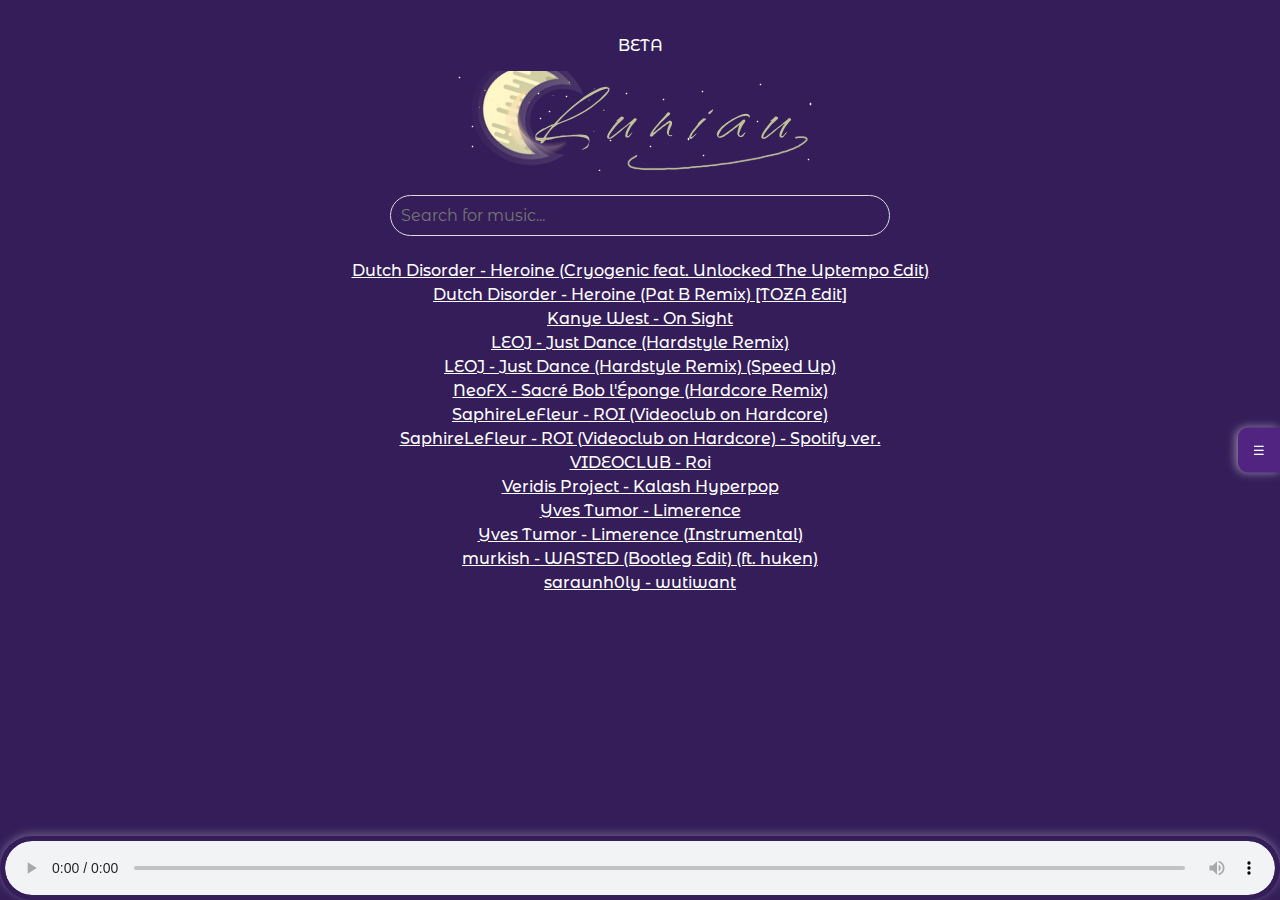
==== index.html @ e9dc4e3a "Update" ====
<!DOCTYPE html>
<html lang="fr">
<head>
    <link rel="icon" type="image/x-icon" href="favicon.ico">
    <link href="https://fonts.googleapis.com/css2?family=Montserrat+Alternates:ital,wght@0,100;0,200;0,300;0,400;0,500;0,600;0,700;0,800;0,900;1,100;1,200;1,300;1,400;1,500;1,600;1,700;1,800;1,900&display=swap" rel="stylesheet">
    <meta charset="UTF-8">
    <meta name="viewport" content="width=device-width, initial-scale=1.0">
    <title>Luniau BETA</title>
    <style>
        body {
            background-color: #341d59;
            color: #ffffff;
            font-family: "Montserrat Alternates", sans-serif;
            font-weight: 500;
            font-style: normal;
            text-align: center;
            margin: 0;
            padding: 0;
            display: flex;
            flex-direction: column;
            min-height: 100vh;
            position: relative;
        }
        .container {
            flex: 1;
            display: flex;
            flex-direction: column;
            align-items: center;
            margin: 20px;
            box-sizing: border-box;
        }
        img {
            margin-bottom: 20px;
        }
        ul {
            list-style-type: none;
            padding: 0;
            margin: 0;
        }
        li {
            margin: 5px 0;
        }
        a {
            cursor: pointer;
            text-decoration: underline;
            color: #ffffff;
        }
        a:hover {
            color: #dddddd;
        }
        .audio-container {
            position: fixed;
            bottom: 0;
            left: 0;
            width: 100%;
            background-color: #341d59;
            padding: 5px;
            box-shadow: 0 -2px 10px rgba(255, 255, 255, 0.3);
            box-sizing: border-box;
            border-radius: 50px;
        }
        audio {
            width: 100%;
            max-width: 100%;
            display: block;
            margin: 0 auto;
            border-radius: 50px;
        }
        input[type="text"] {
            padding: 10px;
            margin-bottom: 20px;
            border: 1px solid #ddd;
            border-radius: 50px;
            width: 100%;
            max-width: 500px;
            box-sizing: border-box;
            font-size: 16px;
            font-family: "Montserrat Alternates", sans-serif;
            background-color: #341d59;
            color: #ffffff;
        }
        .panel-right {
            position: fixed;
            top: 50%;
            right: 50px;
            transform: translateY(-50%);
            background-color: #502480;
            padding: 10px;
            border-radius: 20px 20px 20px 20px;
            box-shadow: -2px 0 10px rgba(255, 255, 255, 0.3);
            display: flex;
            flex-direction: column;
            align-items: center;
            transition: transform 0.3s ease, opacity 0.3s ease;
            opacity: 1;
            z-index: 5;
        }
        .panel-right.hidden {
            transform: translateY(-50%) translateX(100%);
            opacity: 0;
            pointer-events: none;
        }
        .panel-right button {
            background-color: #ffffff;
            color: #341d59;
            border: none;
            padding: 10px 20px;
            margin: 5px 0;
            border-radius: 20px;
            font-family: "Montserrat Alternates", sans-serif;
            cursor: pointer;
            transition: background-color 0.3s;
        }
        .panel-right button:hover {
            background-color: #dddddd;
        }
        .toggle-panel-btn {
            position: fixed;
            top: 50%;
            right: 0;
            transform: translateY(-50%);
            background-color: #502480;
            color: #ffffff;
            border: none;
            padding: 15px;
            border-radius: 10px 0 0 10px;
            box-shadow: -2px 0 10px rgba(255, 255, 255, 0.5);
            cursor: pointer;
            z-index: 10;
        }
        .toggle-panel-btn:hover {
            background-color: #341d59;
        }
        .modal {
            display: none;
            position: fixed;
            z-index: 100;
            left: 0;
            top: 0;
            width: 100%;
            height: 100%;
            overflow: auto;
            background-color: rgba(0, 0, 0, 0.6);
        }
        .modal-content {
            background-color: #000000;
            color: #ffffff;
            margin: 15% auto;
            padding: 20px;
            border: 1px solid #888;
            width: 80%;
            max-width: 600px;
            border-radius: 10px;
            text-align: left;
        }
        .modal-content img {
            max-width: 100%;
            height: auto;
            display: block;
            margin: 0 auto 10px;
        }
        .close {
            color: #aaa;
            float: right;
            font-size: 28px;
            font-weight: bold;
        }
        .close:hover,
        .close:focus {
            color: #ffffff;
            text-decoration: none;
            cursor: pointer;
        }
    </style>
</head>
<body>
    <div class="container">
        <p>BETA</p>
        <a href="https://github.com/LeBazarDeBryan/Luniau#readme"><img src="logo.png" alt="" /></a>
        <input type="text" id="search-box" placeholder="Search for music...">
        <ul id="file-list"></ul>
    </div>

    <div class="panel-right hidden">
        <button id="info-btn">Info</button>
        <button id="lyrics-btn">Lyrics</button>
        <button id="about-btn">About</button>
    </div>

    <button class="toggle-panel-btn">☰</button>

    <div class="audio-container">
        <audio id="audio-player" controls>
            <p>Your browser doesn't support audio player.</p>
        </audio>
    </div>

    <div id="modal" class="modal">
        <div class="modal-content">
            <span class="close">&times;</span>
            <img id="modal-cover" src="" alt="" style="display: none;">
            <h2 id="modal-title">Title</h2>
            <p id="modal-content">Content.</p>
        </div>
    </div>
<script>
    function loadMusicFiles() {
        fetch('music.json')
            .then(response => response.json())
            .then(files => {
                const fileList = document.getElementById('file-list');
                const audioPlayer = document.getElementById('audio-player');
                const searchBox = document.getElementById('search-box');
                const lyricsBtn = document.getElementById('lyrics-btn');
                const infoBtn = document.getElementById('info-btn');

                function renderFiles(filteredFiles) {
                    fileList.innerHTML = '';
                    filteredFiles.forEach(file => {
                        const listItem = document.createElement('li');
                        const link = document.createElement('a');
                        link.href = '#';
                        link.textContent = file.name;

                        const audio = new Audio(file.path);
                        audio.preload = 'auto';

                        link.addEventListener('click', (event) => {
                            event.preventDefault();
                            audioPlayer.src = file.path;
                            audioPlayer.play()
                                .catch(error => console.error('Error playing the audio file:', error));

                            lyricsBtn.dataset.lyrics = file.lyrics || 'No lyrics available.';
                            infoBtn.dataset.cover = file.cover || '';
                            infoBtn.dataset.date = file.date || 'Unknown';
                            infoBtn.dataset.additionalInfo = file.additionalInfo || 'No additional information available.';
                        });

                        listItem.appendChild(link);
                        fileList.appendChild(listItem);
                    });
                }

                function filterFiles() {
                    const query = searchBox.value.toLowerCase();
                    const filteredFiles = files.filter(file => file.name.toLowerCase().includes(query));
                    renderFiles(filteredFiles);
                }

                searchBox.addEventListener('input', filterFiles);

                renderFiles(files);
            })
            .catch(error => console.error('Error loading file list:', error));
    }

function fetchFileContent(filePath) {
    return fetch(filePath)
        .then(response => {
            if (!response.ok) {
                throw new Error('File not found');
            }
            return response.text();
        })
        .catch(() => 'Not found.');
}

    document.addEventListener('DOMContentLoaded', loadMusicFiles);

    const panel = document.querySelector('.panel-right');
    const toggleBtn = document.querySelector('.toggle-panel-btn');
    const modal = document.getElementById('modal');
    const closeModal = document.querySelector('.close');
    const modalTitle = document.getElementById('modal-title');
    const modalContent = document.getElementById('modal-content');
    const modalCover = document.getElementById('modal-cover');

    toggleBtn.addEventListener('click', () => {
        panel.classList.toggle('hidden');
    });

    function openModal(title, content, imageSrc = '') {
        modalTitle.textContent = title;
        modalContent.innerHTML = content.replace(/\n/g, '<br>');
        modalCover.src = imageSrc;
        modalCover.style.display = imageSrc ? 'block' : 'none';
        modal.style.display = 'block';
    }

    function closeModalHandler() {
        modal.style.display = 'none';
    }

    document.getElementById('info-btn').addEventListener('click', () => {
        const cover = document.getElementById('info-btn').dataset.cover;
        const datePath = document.getElementById('info-btn').dataset.date;
        const additionalInfoPath = document.getElementById('info-btn').dataset.additionalInfo;

        Promise.all([fetchFileContent(datePath), fetchFileContent(additionalInfoPath)])
            .then(([dateContent, additionalInfoContent]) => {
                openModal('Info', `Date: ${dateContent}<br /><br />Additional Information: ${additionalInfoContent}`, cover);
            });
    });

    document.getElementById('lyrics-btn').addEventListener('click', () => {
        const lyricsPath = document.getElementById('lyrics-btn').dataset.lyrics;
        fetchFileContent(lyricsPath)
            .then(lyricsContent => openModal('Lyrics', lyricsContent));
    });

    document.getElementById('about-btn').addEventListener('click', () => openModal('About Luniau', '2024-present<br /><br />Luniau is a streaming "platform" that stream high-quality audio (1411-1536 Kbit/s). Theres no ads, no trackers, no cookies. I try my best for privacy and quality. You can make a song request <a href="https://github.com/LeBazarDeBryan/Luniau/issues/new?assignees=&labels=&projects=&template=song-request.md&title=%5BREQUEST%5D+Author+-+Name">here</a>. It helps me to extend the library.<br /><br />Format<br />The date format is DD/MM/YYYY. The music format is <a href="https://en.wikipedia.org/wiki/WAV">WAV</a>.'));

    closeModal.addEventListener('click', closeModalHandler);
    window.addEventListener('click', (event) => {
        if (event.target === modal) {
            closeModalHandler();
        }
    });
</script>
</body>
</html>
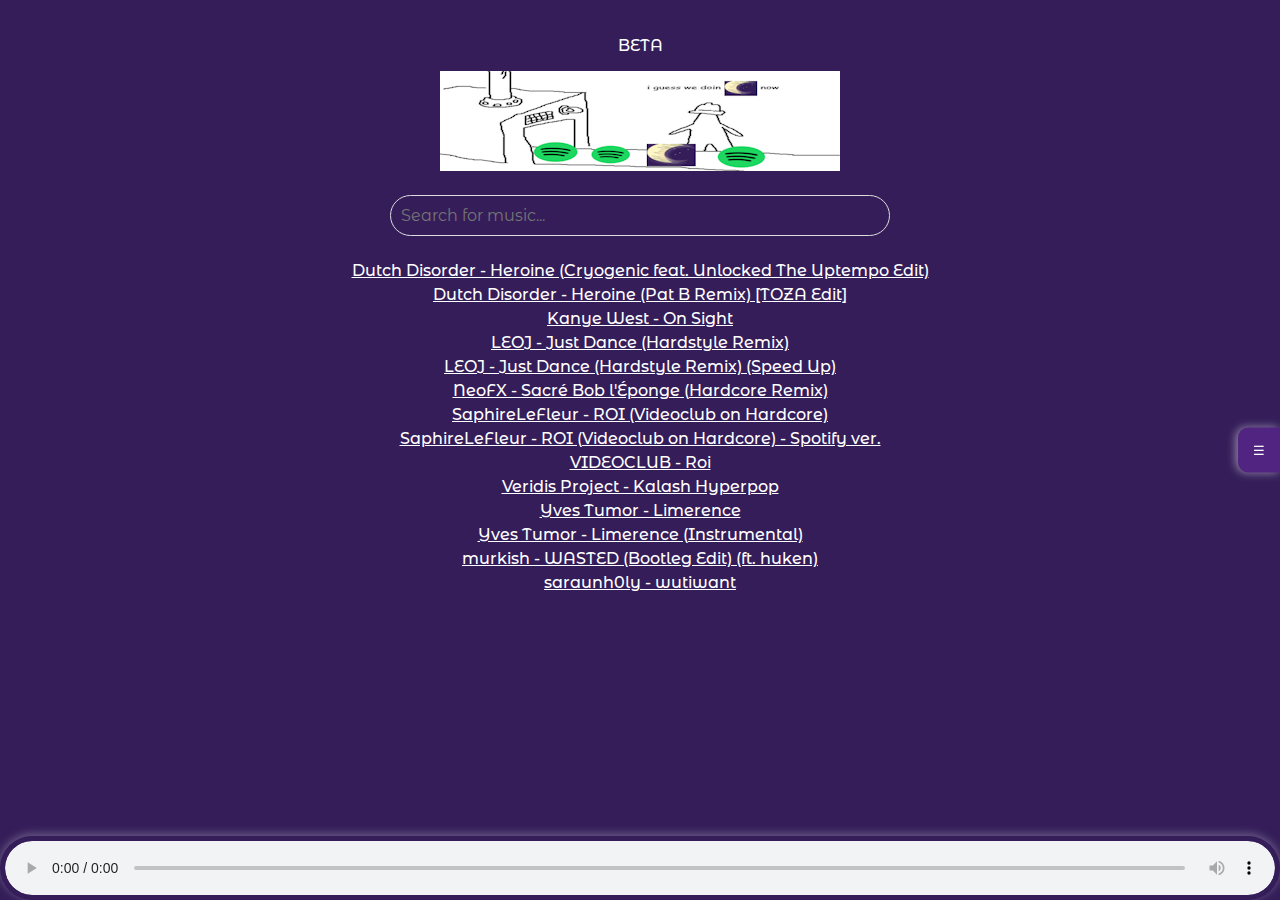
==== commit 9a0fde8a: "Update" ====
--- a/index.html
+++ b/index.html
@@ -176,7 +176,14 @@
 <body>
     <div class="container">
         <p>BETA</p>
-        <a href="https://github.com/LeBazarDeBryan/Luniau#readme"><img src="logo.png" alt="" /></a>
+        <a href="https://github.com/LeBazarDeBryan/Luniau#readme">
+            <img src="" id="banner" alt="Luniau">
+        </a>
+        <script type="text/javascript">
+            var images = ['banner/IMG_01.png', 'banner/IMG_02.png', 'banner/IMG_03.png', 'banner/IMG_04.png', 'banner/IMG_05.png', 'banner/IMG_06.png', 'banner/IMG_07.png'];
+            document.getElementById('banner').src = images[Math.floor(Math.random() * images.length)];
+        </script>
+
         <input type="text" id="search-box" placeholder="Search for music...">
         <ul id="file-list"></ul>
     </div>
@@ -319,4 +326,4 @@
     });
 </script>
 </body>
-</html>
+</html>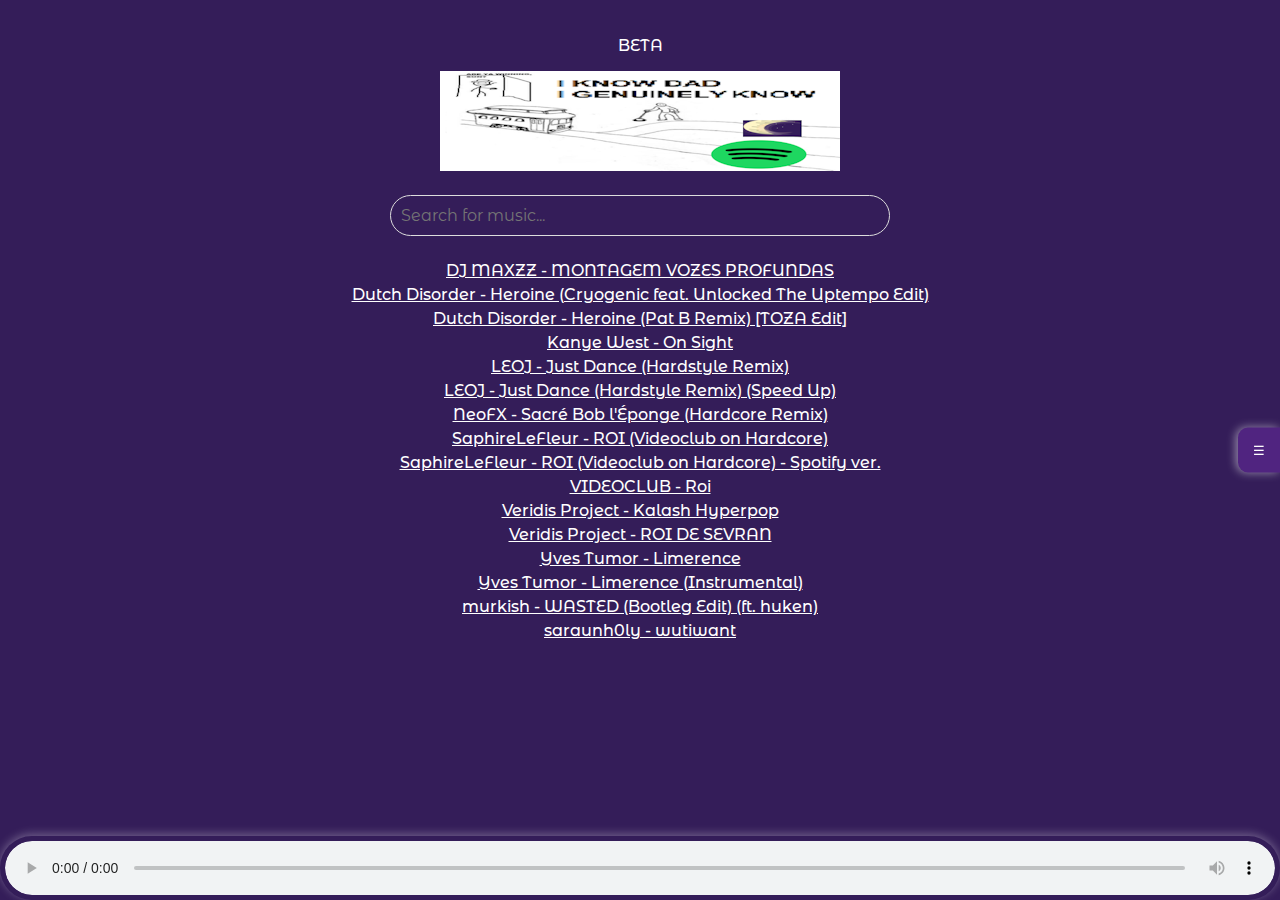
==== commit a134508c: "Update" ====
--- a/index.html
+++ b/index.html
@@ -183,25 +183,20 @@
             var images = ['banner/IMG_01.png', 'banner/IMG_02.png', 'banner/IMG_03.png', 'banner/IMG_04.png', 'banner/IMG_05.png', 'banner/IMG_06.png', 'banner/IMG_07.png'];
             document.getElementById('banner').src = images[Math.floor(Math.random() * images.length)];
         </script>
-
         <input type="text" id="search-box" placeholder="Search for music...">
         <ul id="file-list"></ul>
     </div>
-
     <div class="panel-right hidden">
         <button id="info-btn">Info</button>
         <button id="lyrics-btn">Lyrics</button>
         <button id="about-btn">About</button>
     </div>
-
     <button class="toggle-panel-btn">☰</button>
-
     <div class="audio-container">
         <audio id="audio-player" controls>
             <p>Your browser doesn't support audio player.</p>
         </audio>
     </div>
-
     <div id="modal" class="modal">
         <div class="modal-content">
             <span class="close">&times;</span>
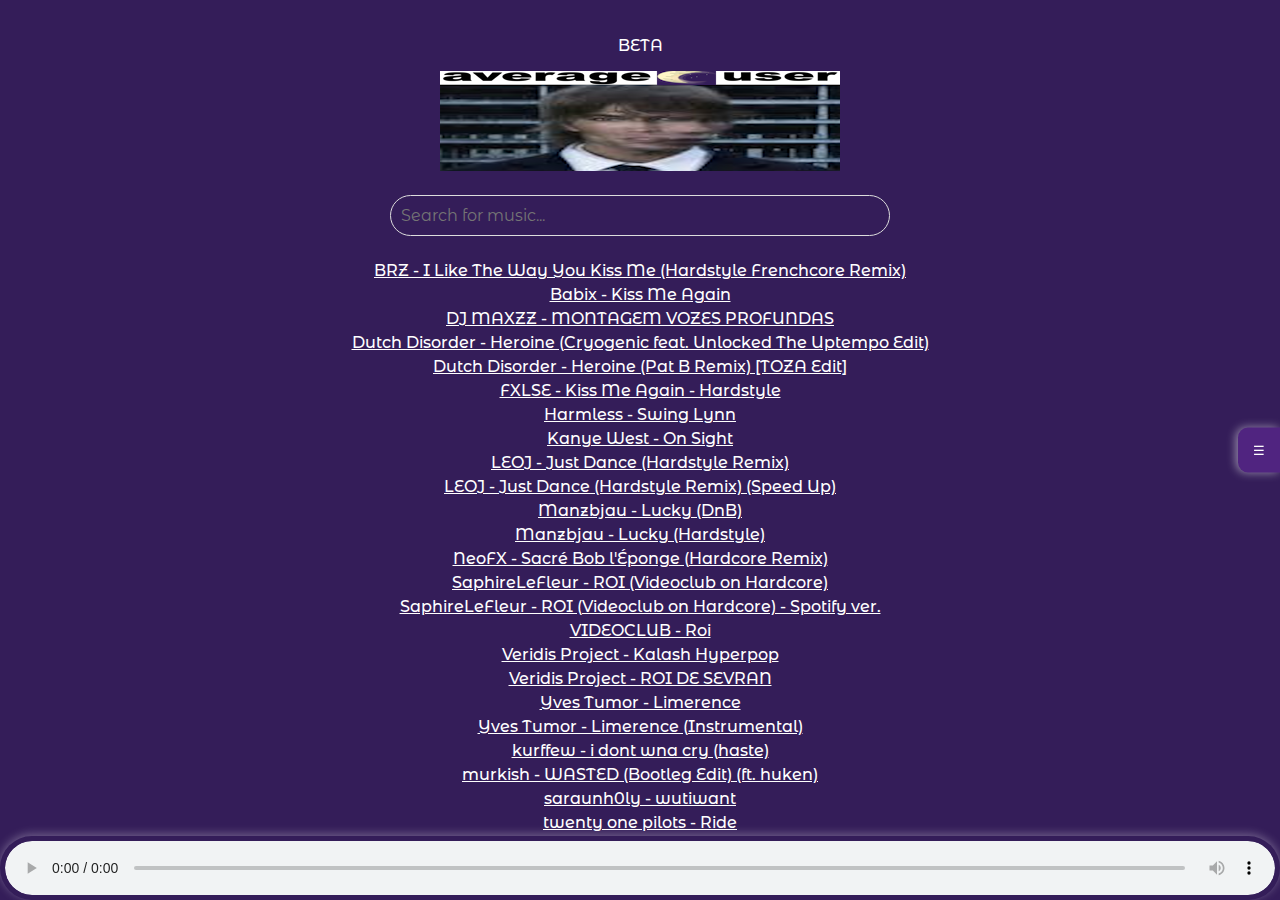
==== commit 15b46c94: "Update" ====
--- a/index.html
+++ b/index.html
@@ -180,7 +180,7 @@
             <img src="" id="banner" alt="Luniau">
         </a>
         <script type="text/javascript">
-            var images = ['banner/IMG_01.png', 'banner/IMG_02.png', 'banner/IMG_03.png', 'banner/IMG_04.png', 'banner/IMG_05.png', 'banner/IMG_06.png', 'banner/IMG_07.png'];
+            var images = ['banner/IMG_01.png', 'banner/IMG_02.png', 'banner/IMG_03.png', 'banner/IMG_04.png', 'banner/IMG_05.png', 'banner/IMG_06.png', 'banner/IMG_07.png', 'banner/IMG_08.png', 'banner/IMG_09.png'];
             document.getElementById('banner').src = images[Math.floor(Math.random() * images.length)];
         </script>
         <input type="text" id="search-box" placeholder="Search for music...">
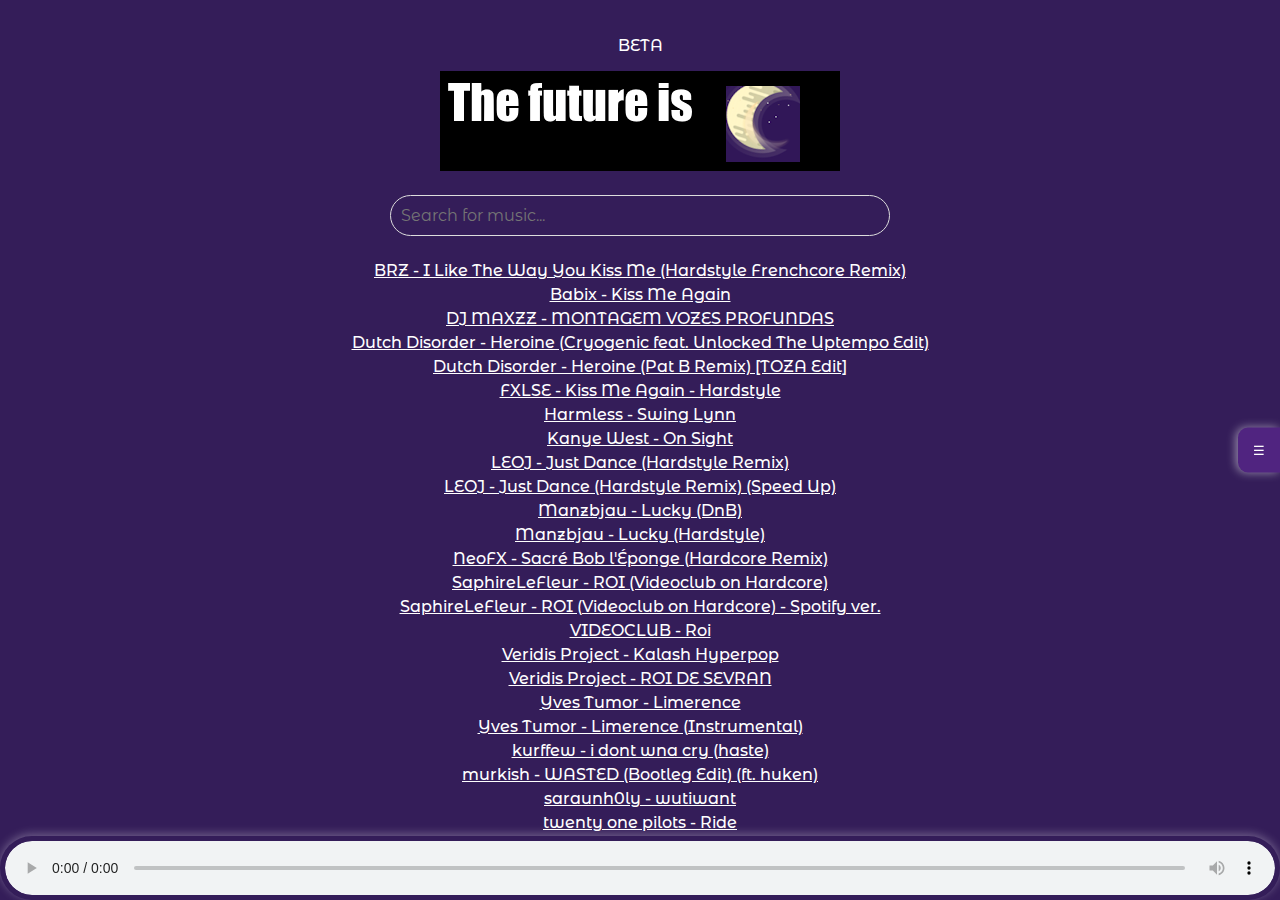
==== commit 59031aad: "Update" ====
--- a/index.html
+++ b/index.html
@@ -2,176 +2,11 @@
 <html lang="fr">
 <head>
     <link rel="icon" type="image/x-icon" href="favicon.ico">
+	<link rel="stylesheet" href="style.css">
     <link href="https://fonts.googleapis.com/css2?family=Montserrat+Alternates:ital,wght@0,100;0,200;0,300;0,400;0,500;0,600;0,700;0,800;0,900;1,100;1,200;1,300;1,400;1,500;1,600;1,700;1,800;1,900&display=swap" rel="stylesheet">
     <meta charset="UTF-8">
     <meta name="viewport" content="width=device-width, initial-scale=1.0">
     <title>Luniau BETA</title>
-    <style>
-        body {
-            background-color: #341d59;
-            color: #ffffff;
-            font-family: "Montserrat Alternates", sans-serif;
-            font-weight: 500;
-            font-style: normal;
-            text-align: center;
-            margin: 0;
-            padding: 0;
-            display: flex;
-            flex-direction: column;
-            min-height: 100vh;
-            position: relative;
-        }
-        .container {
-            flex: 1;
-            display: flex;
-            flex-direction: column;
-            align-items: center;
-            margin: 20px;
-            box-sizing: border-box;
-        }
-        img {
-            margin-bottom: 20px;
-        }
-        ul {
-            list-style-type: none;
-            padding: 0;
-            margin: 0;
-        }
-        li {
-            margin: 5px 0;
-        }
-        a {
-            cursor: pointer;
-            text-decoration: underline;
-            color: #ffffff;
-        }
-        a:hover {
-            color: #dddddd;
-        }
-        .audio-container {
-            position: fixed;
-            bottom: 0;
-            left: 0;
-            width: 100%;
-            background-color: #341d59;
-            padding: 5px;
-            box-shadow: 0 -2px 10px rgba(255, 255, 255, 0.3);
-            box-sizing: border-box;
-            border-radius: 50px;
-        }
-        audio {
-            width: 100%;
-            max-width: 100%;
-            display: block;
-            margin: 0 auto;
-            border-radius: 50px;
-        }
-        input[type="text"] {
-            padding: 10px;
-            margin-bottom: 20px;
-            border: 1px solid #ddd;
-            border-radius: 50px;
-            width: 100%;
-            max-width: 500px;
-            box-sizing: border-box;
-            font-size: 16px;
-            font-family: "Montserrat Alternates", sans-serif;
-            background-color: #341d59;
-            color: #ffffff;
-        }
-        .panel-right {
-            position: fixed;
-            top: 50%;
-            right: 50px;
-            transform: translateY(-50%);
-            background-color: #502480;
-            padding: 10px;
-            border-radius: 20px 20px 20px 20px;
-            box-shadow: -2px 0 10px rgba(255, 255, 255, 0.3);
-            display: flex;
-            flex-direction: column;
-            align-items: center;
-            transition: transform 0.3s ease, opacity 0.3s ease;
-            opacity: 1;
-            z-index: 5;
-        }
-        .panel-right.hidden {
-            transform: translateY(-50%) translateX(100%);
-            opacity: 0;
-            pointer-events: none;
-        }
-        .panel-right button {
-            background-color: #ffffff;
-            color: #341d59;
-            border: none;
-            padding: 10px 20px;
-            margin: 5px 0;
-            border-radius: 20px;
-            font-family: "Montserrat Alternates", sans-serif;
-            cursor: pointer;
-            transition: background-color 0.3s;
-        }
-        .panel-right button:hover {
-            background-color: #dddddd;
-        }
-        .toggle-panel-btn {
-            position: fixed;
-            top: 50%;
-            right: 0;
-            transform: translateY(-50%);
-            background-color: #502480;
-            color: #ffffff;
-            border: none;
-            padding: 15px;
-            border-radius: 10px 0 0 10px;
-            box-shadow: -2px 0 10px rgba(255, 255, 255, 0.5);
-            cursor: pointer;
-            z-index: 10;
-        }
-        .toggle-panel-btn:hover {
-            background-color: #341d59;
-        }
-        .modal {
-            display: none;
-            position: fixed;
-            z-index: 100;
-            left: 0;
-            top: 0;
-            width: 100%;
-            height: 100%;
-            overflow: auto;
-            background-color: rgba(0, 0, 0, 0.6);
-        }
-        .modal-content {
-            background-color: #000000;
-            color: #ffffff;
-            margin: 15% auto;
-            padding: 20px;
-            border: 1px solid #888;
-            width: 80%;
-            max-width: 600px;
-            border-radius: 10px;
-            text-align: left;
-        }
-        .modal-content img {
-            max-width: 100%;
-            height: auto;
-            display: block;
-            margin: 0 auto 10px;
-        }
-        .close {
-            color: #aaa;
-            float: right;
-            font-size: 28px;
-            font-weight: bold;
-        }
-        .close:hover,
-        .close:focus {
-            color: #ffffff;
-            text-decoration: none;
-            cursor: pointer;
-        }
-    </style>
 </head>
 <body>
     <div class="container">
@@ -205,120 +40,6 @@
             <p id="modal-content">Content.</p>
         </div>
     </div>
-<script>
-    function loadMusicFiles() {
-        fetch('music.json')
-            .then(response => response.json())
-            .then(files => {
-                const fileList = document.getElementById('file-list');
-                const audioPlayer = document.getElementById('audio-player');
-                const searchBox = document.getElementById('search-box');
-                const lyricsBtn = document.getElementById('lyrics-btn');
-                const infoBtn = document.getElementById('info-btn');
-
-                function renderFiles(filteredFiles) {
-                    fileList.innerHTML = '';
-                    filteredFiles.forEach(file => {
-                        const listItem = document.createElement('li');
-                        const link = document.createElement('a');
-                        link.href = '#';
-                        link.textContent = file.name;
-
-                        const audio = new Audio(file.path);
-                        audio.preload = 'auto';
-
-                        link.addEventListener('click', (event) => {
-                            event.preventDefault();
-                            audioPlayer.src = file.path;
-                            audioPlayer.play()
-                                .catch(error => console.error('Error playing the audio file:', error));
-
-                            lyricsBtn.dataset.lyrics = file.lyrics || 'No lyrics available.';
-                            infoBtn.dataset.cover = file.cover || '';
-                            infoBtn.dataset.date = file.date || 'Unknown';
-                            infoBtn.dataset.additionalInfo = file.additionalInfo || 'No additional information available.';
-                        });
-
-                        listItem.appendChild(link);
-                        fileList.appendChild(listItem);
-                    });
-                }
-
-                function filterFiles() {
-                    const query = searchBox.value.toLowerCase();
-                    const filteredFiles = files.filter(file => file.name.toLowerCase().includes(query));
-                    renderFiles(filteredFiles);
-                }
-
-                searchBox.addEventListener('input', filterFiles);
-
-                renderFiles(files);
-            })
-            .catch(error => console.error('Error loading file list:', error));
-    }
-
-function fetchFileContent(filePath) {
-    return fetch(filePath)
-        .then(response => {
-            if (!response.ok) {
-                throw new Error('File not found');
-            }
-            return response.text();
-        })
-        .catch(() => 'Not found.');
-}
-
-    document.addEventListener('DOMContentLoaded', loadMusicFiles);
-
-    const panel = document.querySelector('.panel-right');
-    const toggleBtn = document.querySelector('.toggle-panel-btn');
-    const modal = document.getElementById('modal');
-    const closeModal = document.querySelector('.close');
-    const modalTitle = document.getElementById('modal-title');
-    const modalContent = document.getElementById('modal-content');
-    const modalCover = document.getElementById('modal-cover');
-
-    toggleBtn.addEventListener('click', () => {
-        panel.classList.toggle('hidden');
-    });
-
-    function openModal(title, content, imageSrc = '') {
-        modalTitle.textContent = title;
-        modalContent.innerHTML = content.replace(/\n/g, '<br>');
-        modalCover.src = imageSrc;
-        modalCover.style.display = imageSrc ? 'block' : 'none';
-        modal.style.display = 'block';
-    }
-
-    function closeModalHandler() {
-        modal.style.display = 'none';
-    }
-
-    document.getElementById('info-btn').addEventListener('click', () => {
-        const cover = document.getElementById('info-btn').dataset.cover;
-        const datePath = document.getElementById('info-btn').dataset.date;
-        const additionalInfoPath = document.getElementById('info-btn').dataset.additionalInfo;
-
-        Promise.all([fetchFileContent(datePath), fetchFileContent(additionalInfoPath)])
-            .then(([dateContent, additionalInfoContent]) => {
-                openModal('Info', `Date: ${dateContent}<br /><br />Additional Information: ${additionalInfoContent}`, cover);
-            });
-    });
-
-    document.getElementById('lyrics-btn').addEventListener('click', () => {
-        const lyricsPath = document.getElementById('lyrics-btn').dataset.lyrics;
-        fetchFileContent(lyricsPath)
-            .then(lyricsContent => openModal('Lyrics', lyricsContent));
-    });
-
-    document.getElementById('about-btn').addEventListener('click', () => openModal('About Luniau', '2024-present<br /><br />Luniau is a streaming "platform" that stream high-quality audio (1411-1536 Kbit/s). Theres no ads, no trackers, no cookies. I try my best for privacy and quality. You can make a song request <a href="https://github.com/LeBazarDeBryan/Luniau/issues/new?assignees=&labels=&projects=&template=song-request.md&title=%5BREQUEST%5D+Author+-+Name">here</a>. It helps me to extend the library.<br /><br />Format<br />The date format is DD/MM/YYYY. The music format is <a href="https://en.wikipedia.org/wiki/WAV">WAV</a>.'));
-
-    closeModal.addEventListener('click', closeModalHandler);
-    window.addEventListener('click', (event) => {
-        if (event.target === modal) {
-            closeModalHandler();
-        }
-    });
-</script>
+  <script src="script.js"></script> 
 </body>
 </html>--- a/style.css
+++ b/style.css
@@ -0,0 +1,164 @@
+        body {
+            background-color: #341d59;
+            color: #ffffff;
+            font-family: "Montserrat Alternates", sans-serif;
+            font-weight: 500;
+            font-style: normal;
+            text-align: center;
+            margin: 0;
+            padding: 0;
+            display: flex;
+            flex-direction: column;
+            min-height: 100vh;
+            position: relative;
+        }
+        .container {
+            flex: 1;
+            display: flex;
+            flex-direction: column;
+            align-items: center;
+            margin: 20px;
+            box-sizing: border-box;
+        }
+        img {
+            margin-bottom: 20px;
+        }
+        ul {
+            list-style-type: none;
+            padding: 0;
+            margin: 0;
+        }
+        li {
+            margin: 5px 0;
+        }
+        a {
+            cursor: pointer;
+            text-decoration: underline;
+            color: #ffffff;
+        }
+        a:hover {
+            color: #dddddd;
+        }
+        .audio-container {
+            position: fixed;
+            bottom: 0;
+            left: 0;
+            width: 100%;
+            background-color: #341d59;
+            padding: 5px;
+            box-shadow: 0 -2px 10px rgba(255, 255, 255, 0.3);
+            box-sizing: border-box;
+            border-radius: 50px;
+        }
+        audio {
+            width: 100%;
+            max-width: 100%;
+            display: block;
+            margin: 0 auto;
+            border-radius: 50px;
+        }
+        input[type="text"] {
+            padding: 10px;
+            margin-bottom: 20px;
+            border: 1px solid #ddd;
+            border-radius: 50px;
+            width: 100%;
+            max-width: 500px;
+            box-sizing: border-box;
+            font-size: 16px;
+            font-family: "Montserrat Alternates", sans-serif;
+            background-color: #341d59;
+            color: #ffffff;
+        }
+        .panel-right {
+            position: fixed;
+            top: 50%;
+            right: 50px;
+            transform: translateY(-50%);
+            background-color: #502480;
+            padding: 10px;
+            border-radius: 20px 20px 20px 20px;
+            box-shadow: -2px 0 10px rgba(255, 255, 255, 0.3);
+            display: flex;
+            flex-direction: column;
+            align-items: center;
+            transition: transform 0.3s ease, opacity 0.3s ease;
+            opacity: 1;
+            z-index: 5;
+        }
+        .panel-right.hidden {
+            transform: translateY(-50%) translateX(100%);
+            opacity: 0;
+            pointer-events: none;
+        }
+        .panel-right button {
+            background-color: #ffffff;
+            color: #341d59;
+            border: none;
+            padding: 10px 20px;
+            margin: 5px 0;
+            border-radius: 20px;
+            font-family: "Montserrat Alternates", sans-serif;
+            cursor: pointer;
+            transition: background-color 0.3s;
+        }
+        .panel-right button:hover {
+            background-color: #dddddd;
+        }
+        .toggle-panel-btn {
+            position: fixed;
+            top: 50%;
+            right: 0;
+            transform: translateY(-50%);
+            background-color: #502480;
+            color: #ffffff;
+            border: none;
+            padding: 15px;
+            border-radius: 10px 0 0 10px;
+            box-shadow: -2px 0 10px rgba(255, 255, 255, 0.5);
+            cursor: pointer;
+            z-index: 10;
+        }
+        .toggle-panel-btn:hover {
+            background-color: #341d59;
+        }
+        .modal {
+            display: none;
+            position: fixed;
+            z-index: 100;
+            left: 0;
+            top: 0;
+            width: 100%;
+            height: 100%;
+            overflow: auto;
+            background-color: rgba(0, 0, 0, 0.6);
+        }
+        .modal-content {
+            background-color: #000000;
+            color: #ffffff;
+            margin: 15% auto;
+            padding: 20px;
+            border: 1px solid #888;
+            width: 80%;
+            max-width: 600px;
+            border-radius: 10px;
+            text-align: left;
+        }
+        .modal-content img {
+            max-width: 100%;
+            height: auto;
+            display: block;
+            margin: 0 auto 10px;
+        }
+        .close {
+            color: #aaa;
+            float: right;
+            font-size: 28px;
+            font-weight: bold;
+        }
+        .close:hover,
+        .close:focus {
+            color: #ffffff;
+            text-decoration: none;
+            cursor: pointer;
+        }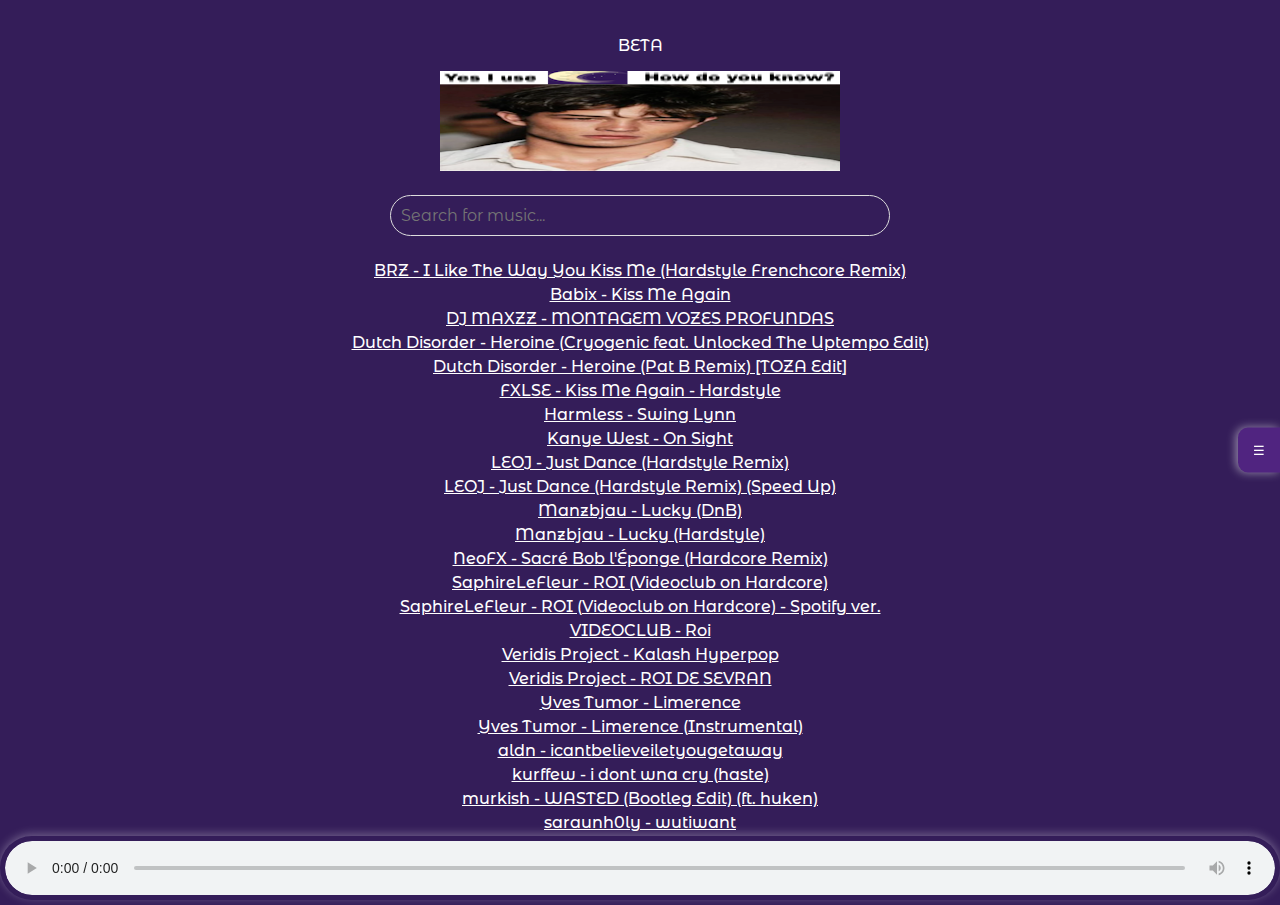
==== commit 80d50f8a: "Update" ====
--- a/index.html
+++ b/index.html
@@ -5,7 +5,7 @@
 	<link rel="stylesheet" href="style.css">
     <link href="https://fonts.googleapis.com/css2?family=Montserrat+Alternates:ital,wght@0,100;0,200;0,300;0,400;0,500;0,600;0,700;0,800;0,900;1,100;1,200;1,300;1,400;1,500;1,600;1,700;1,800;1,900&display=swap" rel="stylesheet">
     <meta charset="UTF-8">
-    <meta name="viewport" content="width=device-width, initial-scale=1.0">
+    <meta name="viewport" content="width=device-width, initial-scale=1">
     <title>Luniau BETA</title>
 </head>
 <body>
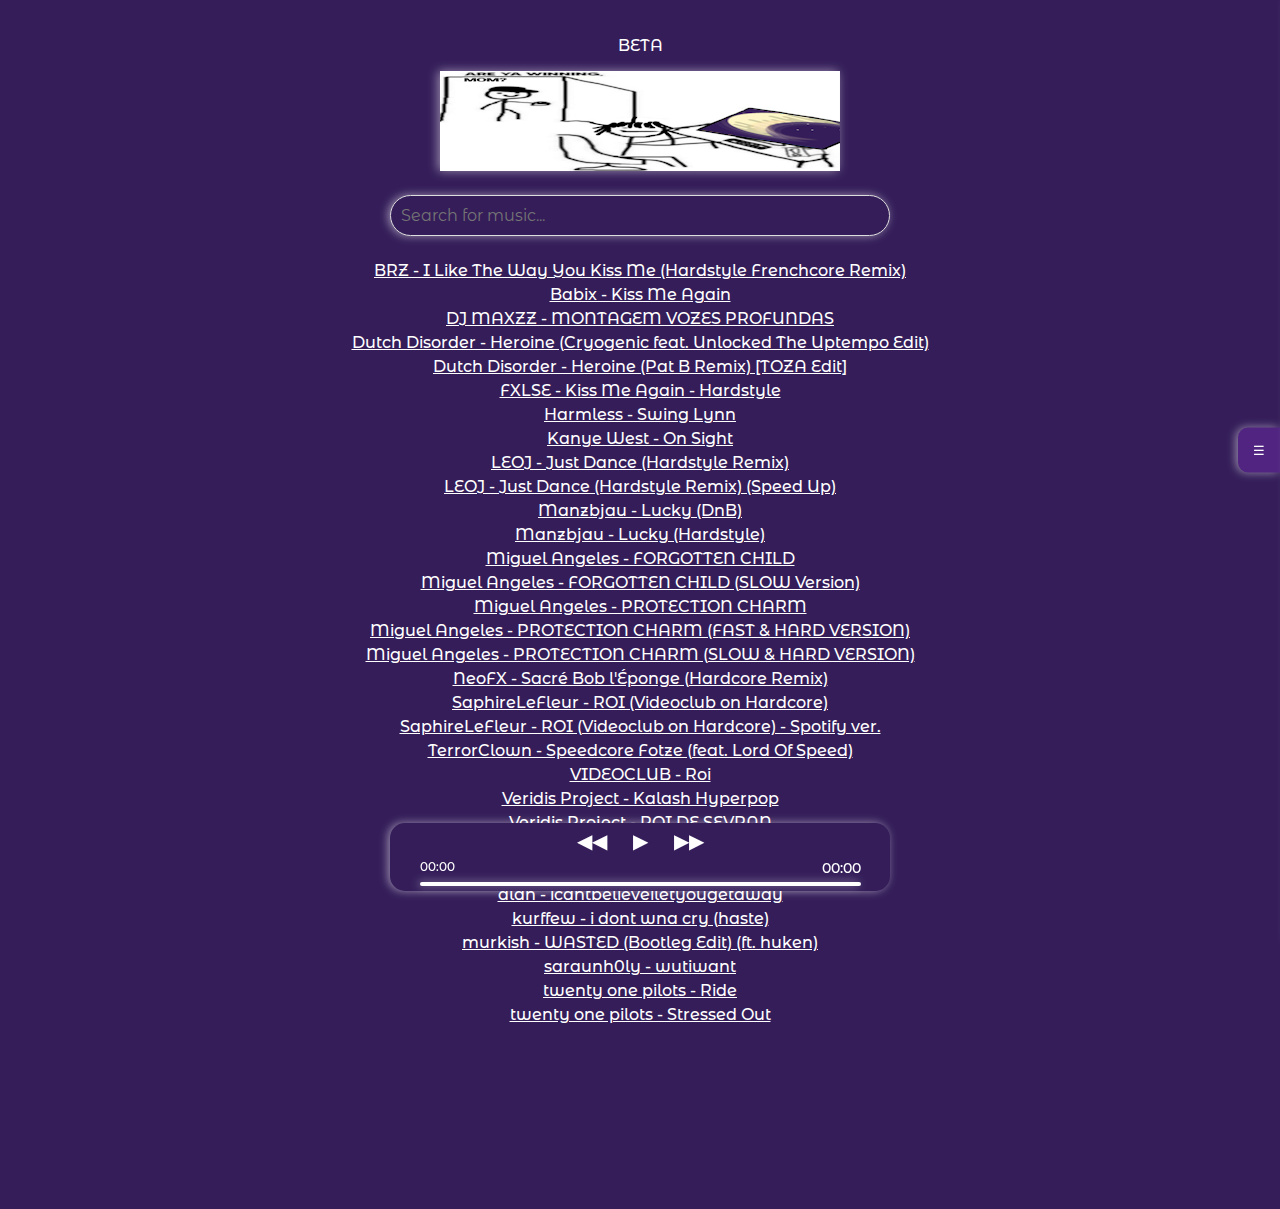
==== commit b08154df: "Update" ====
--- a/index.html
+++ b/index.html
@@ -2,7 +2,7 @@
 <html lang="fr">
 <head>
     <link rel="icon" type="image/x-icon" href="favicon.ico">
-	<link rel="stylesheet" href="style.css">
+	<link rel="stylesheet" href="test/style.css">
     <link href="https://fonts.googleapis.com/css2?family=Montserrat+Alternates:ital,wght@0,100;0,200;0,300;0,400;0,500;0,600;0,700;0,800;0,900;1,100;1,200;1,300;1,400;1,500;1,600;1,700;1,800;1,900&display=swap" rel="stylesheet">
     <meta charset="UTF-8">
     <meta name="viewport" content="width=device-width, initial-scale=1">
@@ -25,21 +25,38 @@
         <button id="info-btn">Info</button>
         <button id="lyrics-btn">Lyrics</button>
         <button id="about-btn">About</button>
+        <button id="settings-btn">Settings</button>
     </div>
     <button class="toggle-panel-btn">☰</button>
     <div class="audio-container">
-        <audio id="audio-player" controls>
-            <p>Your browser doesn't support audio player.</p>
-        </audio>
+        <div class="audio-controls">
+            <button id="prev-btn">&#9664;&#9664;</button>
+            <button id="play-btn">&#9654;</button>
+            <button id="pause-btn" style="display: none;">&#10074;&#10074;</button>
+            <button id="next-btn">&#9654;&#9654;</button>
+        </div>
+		  <div class="timer-container">
+            <span class="current-time" id="current-time">00:00</span>
+            <span class="duration" id="duration">00:00</span>
+          </div>
+        <div class="progress-container" id="progress-container">
+            <div class="progress-bar" id="progress-bar"></div>
+        </div>
     </div>
     <div id="modal" class="modal">
         <div class="modal-content">
             <span class="close">&times;</span>
-            <img id="modal-cover" src="" alt="" style="display: none;">
-            <h2 id="modal-title">Title</h2>
-            <p id="modal-content">Content.</p>
+            <img id="modal-cover" src="" alt="">
+            <h2 id="modal-title"></h2>
+            <div id="modal-content"></div>
         </div>
     </div>
-  <script src="script.js"></script> 
+    <div id="settings-panel" class="settings-panel">
+        <span class="close">❌</span>
+        <h2>Settings</h2>
+        <label><input type="checkbox" id="partyMode">Party Mode</label>
+    </div>
+  <script src="test/script.js"></script>
+<div id="spacer" style="height: 80px;"></div>
 </body>
-</html>+</html>
--- a/test/style.css
+++ b/test/style.css
@@ -0,0 +1,267 @@
+body {
+	background-color: #341d59;
+	color: #ffffff;
+	font-family: "Montserrat Alternates", sans-serif;
+	font-weight: 500;
+	font-style: normal;
+	text-align: center;
+	margin: 0;
+	padding: 0;
+	display: flex;
+	flex-direction: column;
+	justify-content: center;
+	align-items: center;
+	min-height: 100vh;
+	position: relative;
+	padding-bottom: 80px;
+}
+.container {
+	flex: 1;
+	display: flex;
+	flex-direction: column;
+	align-items: center;
+	margin: 20px;
+	box-sizing: border-box;
+}
+img {
+	margin-bottom: 20px;
+	max-width: 100%;
+	height: auto;
+	box-shadow: -2px 0 10px rgba(255, 255, 255, 0.5);
+}
+ul {
+	list-style-type: none;
+	padding: 0;
+	margin: 0;
+}
+li {
+	margin: 5px 0;
+}
+a {
+	cursor: pointer;
+	text-decoration: underline;
+	color: #ffffff;
+}
+a:hover {
+	color: #dddddd;
+}
+.audio-container {
+    background-color: #341d59;
+    padding: 5px;
+    box-sizing: border-box;
+    display: flex;
+    flex-direction: column;
+    align-items: center;
+    justify-content: center;
+    z-index: 1000;
+    width: 100%;
+    max-width: 500px;
+    box-shadow: -2px 0 10px rgba(255, 255, 255, 0.5);
+    border-radius: 15px;
+    position: fixed;
+    bottom: 1%;
+    left: 50%;
+    transform: translateX(-50%);
+}
+.audio-controls button {
+    background: none;
+    border: none;
+    color: #ffffff;
+    font-size: 20px;
+    cursor: pointer;
+    margin: 0 5px;
+}
+.progress-container {
+    width: 90%;
+    max-width: 500px;
+    height: 4px;
+    background-color: #ffffff;
+    border-radius: 2px;
+    margin-top: 5px;
+}
+.progress-bar {
+    height: 100%;
+    background-color: #bc8dbc;
+    width: 0;
+    border-radius: 2px;
+}
+.timer-container {
+    display: flex;
+    justify-content: space-between;
+    width: 90%;
+    max-width: 500px;
+    margin-top: 5px;
+}
+.current-time, .duration {
+    font-size: 12px; 
+}
+.duration {
+	font-size: 14px;
+	text-align: right;
+	margin-left: auto;
+}
+input[type="text"] {
+	padding: 10px;
+	margin-bottom: 20px;
+	border: 1px solid #ddd;
+	border-radius: 50px;
+	width: 100%;
+	max-width: 500px;
+	box-sizing: border-box;
+	font-size: 16px;
+	font-family: "Montserrat Alternates", sans-serif;
+	background-color: #341d59;
+	color: #ffffff;
+	box-shadow: -2px 0 10px rgba(255, 255, 255, 0.5);
+}
+.panel-right {
+	position: fixed;
+	top: 50%;
+	right: 50px;
+	transform: translateY(-50%);
+	background-color: #502480;
+	padding: 10px;
+	border-radius: 20px;
+	display: flex;
+	flex-direction: column;
+	align-items: center;
+	opacity: 1;
+	z-index: 5;
+}
+.panel-right button {
+	background-color: #ffffff;
+	color: #341d59;
+	border: none;
+	padding: 10px 20px;
+	margin: 5px 0;
+	border-radius: 20px;
+	font-family: "Montserrat Alternates", sans-serif;
+	cursor: pointer;
+	transition: background-color 0.3s;
+}
+.panel-right.hidden {
+	transform: translateY(-50%) translateX(100%);
+	opacity: 0;
+	pointer-events: none;
+	transition: transform 0.3s ease, opacity 0.3s ease;
+}
+.panel-right button:hover {
+	background-color: #dddddd;
+}
+.toggle-panel-btn {
+	position: fixed;
+	top: 50%;
+	right: 0;
+	transform: translateY(-50%);
+	background-color: #502480;
+	color: #ffffff;
+	border: none;
+	padding: 15px;
+	border-radius: 10px 0 0 10px;
+	box-shadow: -2px 0 10px rgba(255, 255, 255, 0.5);
+	cursor: pointer;
+	z-index: 10;
+}
+.toggle-panel-btn:hover {
+	background-color: #341d59;
+}
+.modal {
+	display: none;
+	position: fixed;
+	z-index: 100;
+	left: 0;
+	top: 0;
+	width: 100%;
+	height: 100%;
+	overflow: auto;
+	background-color: rgba(0, 0, 0, 0.6);
+	box-shadow: 0 0 20px rgba(255, 255, 255, 0.5);
+}
+.modal-content {
+	background-color: #000000;
+	color: #ffffff;
+	margin: 15% auto;
+	padding: 20px;
+	border: 1px solid #888;
+	width: 80%;
+	max-width: 600px;
+	border-radius: 10px;
+	text-align: left;
+}
+.modal-content img {
+	max-width: 100%;
+	height: auto;
+	display: block;
+	margin: 0 auto 10px;
+}
+.close {
+	color: #aaa;
+	float: right;
+	font-size: 28px;
+	font-weight: bold;
+}
+.close:hover,
+.close:focus {
+	color: #ffffff;
+	text-decoration: none;
+	cursor: pointer;
+}
+.settings-panel {
+	position: fixed;
+	top: 0;
+	right: -350px;
+	width: 300px;
+	height: 100%;
+	background-color: #502480;
+	padding: 20px;
+	z-index: 10;
+}
+.settings-panel.show {
+	right: 0;
+}
+.settings-panel label {
+	display: block;
+	margin-bottom: 10px;
+}
+.settings-panel input[type="checkbox"] {
+	margin-right: 10px;
+}
+.settings-panel .close {
+	position: absolute;
+	top: 10px;
+	right: 10px;
+	font-size: 24px;
+	cursor: pointer;
+}
+.settings-panel,
+.panel-right,
+.audio-container,
+.modal-content,
+.progress-container {
+	box-shadow: -2px 0 10px rgba(255, 255, 255, 0.5);
+	transition: box-shadow 0.3s ease, transform 0.3s ease, opacity 0.3s ease, right 0.3s ease;
+}
+@media (max-width: 600px) {
+	body {
+		padding-bottom: 60px;
+	}
+    .audio-container {
+        padding: 5px;
+        max-width: 100%;
+        border-radius: 10px;
+    }
+    .audio-controls button {
+        font-size: 18px;
+        margin: 0 3px;
+    }
+    .progress-container {
+        width: 90%;
+        max-width: none;
+    }
+    .timer-container {
+        width: 90%;
+    }
+    .current-time, .duration {
+        font-size: 10px;
+    }
+}